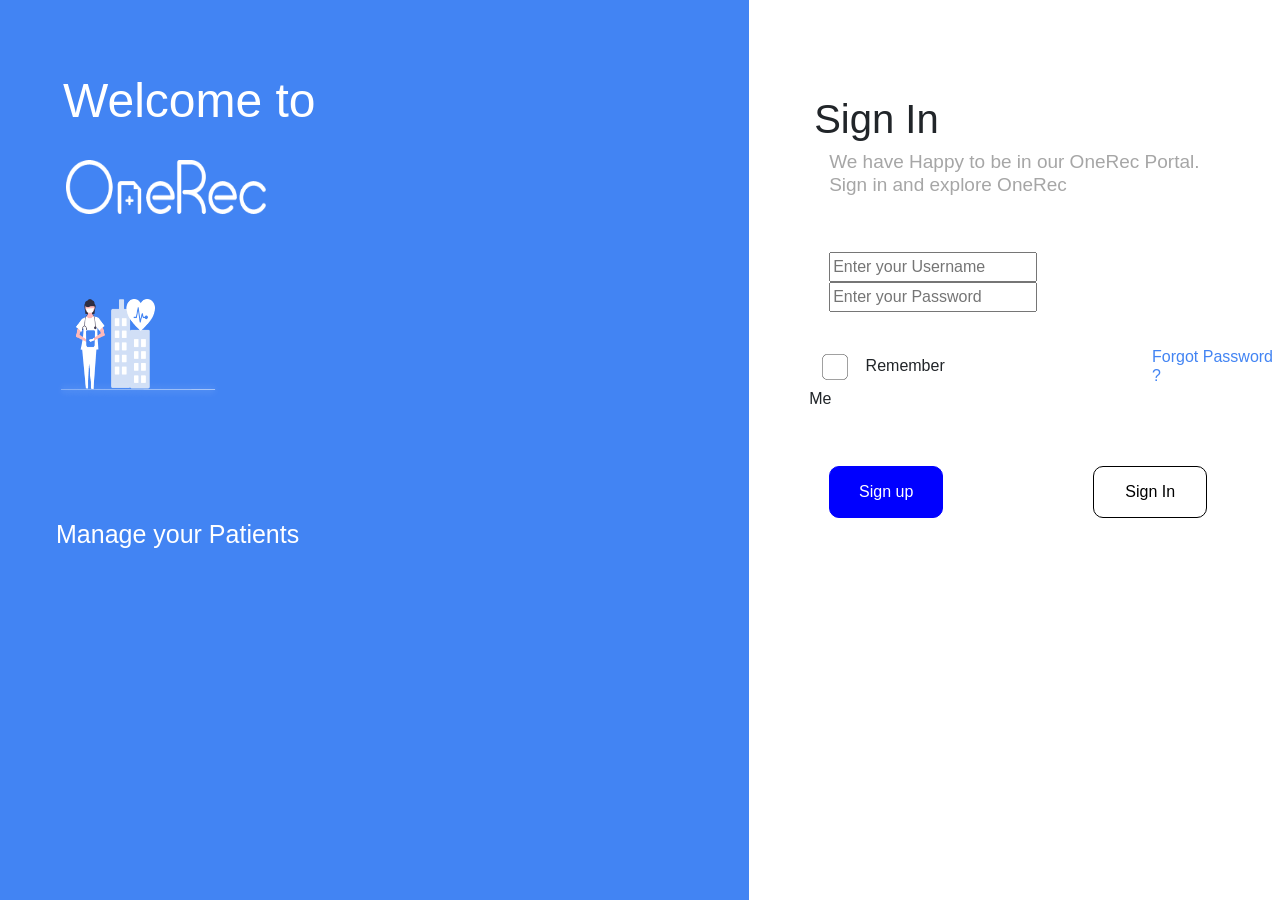
==== First page.html @ e72fe5c9 "first push" ====
<!DOCTYPE html>

<html>
    
    <head>
         <title>First Page</title>
        <link rel="stylesheet" href="First page.css">
        <link rel="stylesheet" href="https://cdn.jsdelivr.net/npm/bootstrap@4.4.1/dist/css/bootstrap.min.css" integrity="sha384-Vkoo8x4CGsO3+Hhxv8T/Q5PaXtkKtu6ug5TOeNV6gBiFeWPGFN9MuhOf23Q9Ifjh" crossorigin="anonymous">
    </head>

    <body>
        <div class="row">
            <div class="col-7">
                <h1 class="well">Welcome to</h1>
                <img src="Images/Group 3597.png" class="pic-top"> <br>
                <img src="Images/Group 3599.png" class="pic-down">
                <h3 class="manage">Manage your Patients</h3>
            </div>

            <div class="col-5">
                <h1 class="sign">Sign In</h1>
                <h5 class="text">We have Happy to be in our OneRec Portal. <br> Sign in and explore OneRec</h5>
                <div class="mail">
                    <input type="text" placeholder="Enter your Username" id="user">
                </div>
                <div class="pass">
                   <input type="password" placeholder="Enter your Password" id="pass">
                </div>
                <div class="third">
                    <div>
                         <img src="Images/Rectangle 5.png" class="btn"> <span>Remember Me</span>
                    </div>
                   
                    <h6 class="for">Forgot Password ?</h6>
                </div>
                <div class="up">
                    <button class="sup">Sign up</button>
                    <button onclick="handlesignin()" class="in">Sign In</button>
                </div>

            </div>
        </div>

        <script>
            function handlesignin() {

                let user = document.getElementById("user").value
                let pass = document.getElementById("pass").value

                let signinuser = localStorage.getItem("email")
                let signinpass = localStorage.getItem("password")

                if ( signinuser == user && signinpass == pass) {
                    alert("Login Success")
                    
                } 
                else{
                    alert("Login Failed")
                }

            }
        </script>

    </body>
---- First page.css ----
.col-7{
    background-color: #4284F3;
    height: 100vh;

}
.well{
    font-size: 48px;
    font-family: sans-serif;
    color: white;
        margin-top: 72px;
    margin-left: 63px;
}

.pic-top{
        margin-top: 22px;
    margin-left: 66px;
        width: 200px;
    height: 54px;
}

.pic-down {
        margin-top: 85px;
    margin-left: 54px;
        width: 23%;
    height: 100px;
}

.manage{
    font-family: sans-serif;
    font-size: 25px;
    color: white;
    margin-left: 56px;
    margin-top: 120px;
}
.sign{
    font-family: sans-serif;
    margin-top: 95px;
    margin-left: 50px;
}
.text{
    color: #A6A6A6;
    margin-left: 65px;
    font-size: 19px;
}
.mail{
    
    margin-top: 55px;
    margin-left: 65px;
}
.pass{
     
    margin-left: 65px;
}
.third{
    display: flex;
    gap: 40%;
    margin-left: 45px;
    margin-top: 35px;
}
.for{
    color:#4284F3;
}
.sup{
    border: 1px solid blue;
    background-color: blue;
    color: white;
    width: 114px;
    padding: 13px;
    border-radius: 10px;
}

.in{
    border: 1px solid black;
    background-color: white;
    width: 114px;
    padding: 13px;
    border-radius: 10px;
}
.up{
    display: flex;
    gap: 150px;
    margin-top: 55px;
    margin-left: 65px;
}

.sup:hover{
    background-color: darkblue;
    color: white;
    border-radius: 60px;
}

.in:hover {
    background-color:beige;
    color: black;
    border-radius: 60px;
}

.btn:hover{
    cursor: pointer;
}

.for:hover{
    color: darkblue;
    cursor: pointer;
}

.mailad{
   color: #A6A6A6;
}
.password{
    color: #A6A6A6;
}
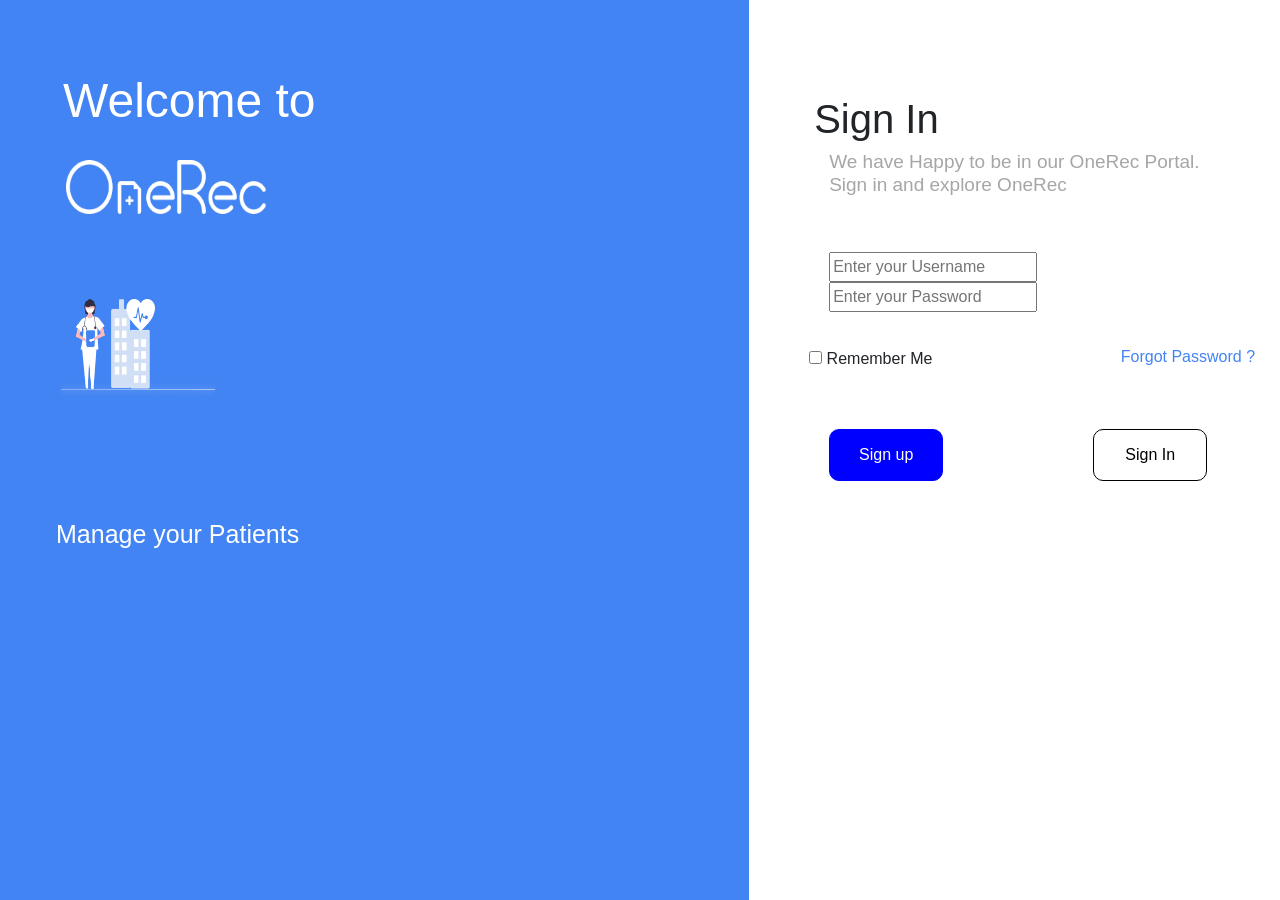
==== commit 89a0a4da: "changes" ====
--- a/First page.html
+++ b/First page.html
@@ -28,7 +28,7 @@
                 </div>
                 <div class="third">
                     <div>
-                         <img src="Images/Rectangle 5.png" class="btn"> <span>Remember Me</span>
+                         <input type="checkbox" placeholder="remember me"> <span>Remember Me</span>
                     </div>
                    
                     <h6 class="for">Forgot Password ?</h6>
@@ -40,7 +40,7 @@
 
             </div>
         </div>
-
+<!-- <h1>Testing purpose</h1> -->
         <script>
             function handlesignin() {
 
@@ -52,7 +52,7 @@
 
                 if ( signinuser == user && signinpass == pass) {
                     alert("Login Success")
-                    
+                    window.location.href="Dashboard.html"
                 } 
                 else{
                     alert("Login Failed")
@@ -60,5 +60,5 @@
 
             }
         </script>
-
+ 
     </body>
